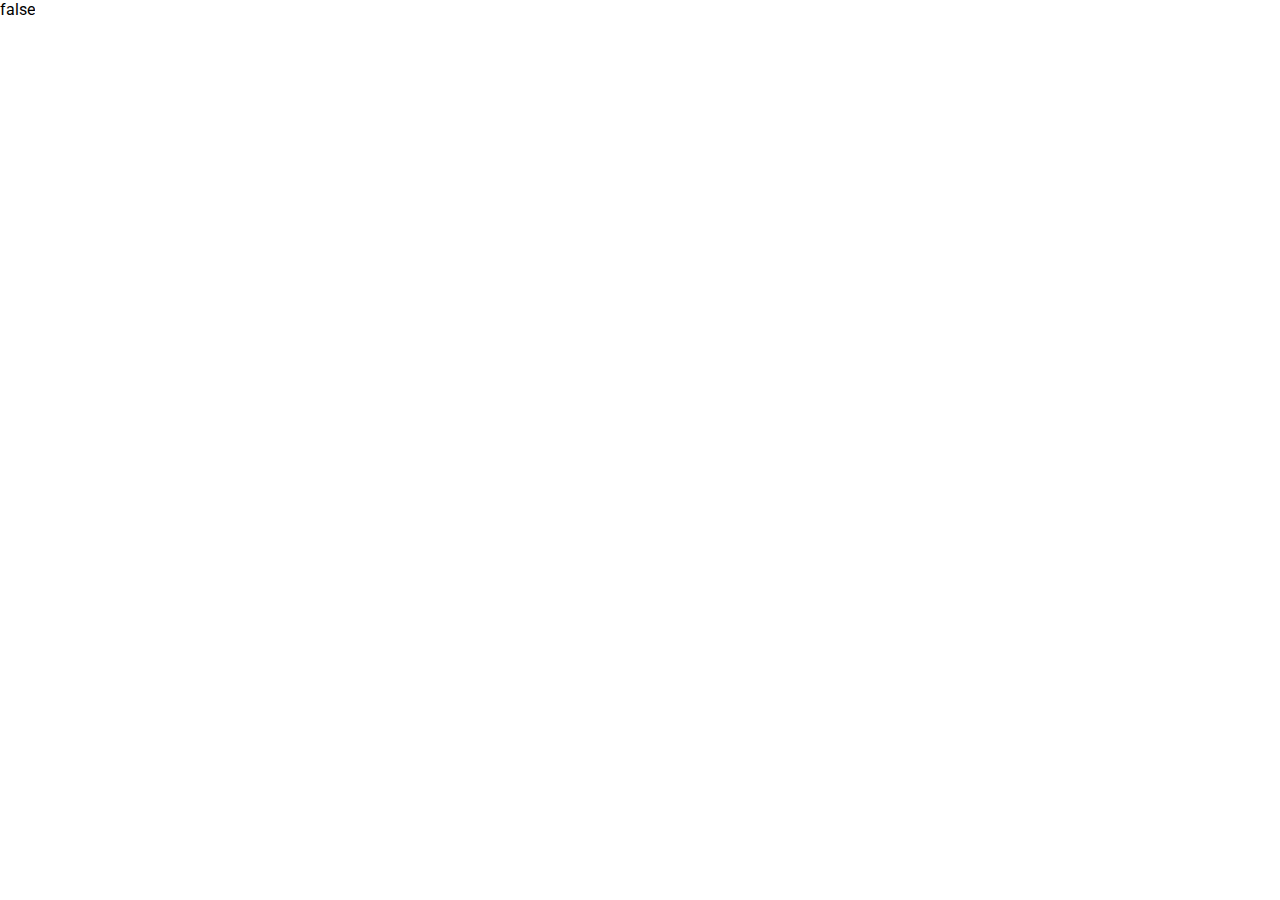
==== index.html @ 1f361b3d "practicing JS" ====
<!DOCTYPE html>
<!--[if lt IE 7]>      <html class="no-js lt-ie9 lt-ie8 lt-ie7"> <![endif]-->
<!--[if IE 7]>         <html class="no-js lt-ie9 lt-ie8"> <![endif]-->
<!--[if IE 8]>         <html class="no-js lt-ie9"> <![endif]-->
<!--[if gt IE 8]>      <html class="no-js"> <!--<![endif]-->
<html lang="en">
    <head>
        <meta charset="utf-8">
        <meta http-equiv="X-UA-Compatible" content="IE=edge">
        <title>Mountain Greens Eatery</title>
        <meta name="description" content="">
        <meta name="viewport" content="width=device-width, initial-scale=1">
        <link rel="stylesheet" href="style.css">
    </head>
    <body>
        <!--[if lt IE 7]>
            <p class="browsehappy">You are using an <strong>outdated</strong> browser. Please <a href="#">upgrade your browser</a> to improve your experience.</p>
        <![endif]-->

        <script src="newjavascript.js" style="z-index: -1;">
            
        </script>

        <!-- <section class="hero-img">
            <div class="hero-wrapper">
                <h1>Everyone loves food</h1>
                <p>Welcome to Mountain Greens Eatery, where culinary creativity meets the natural wonders of Lebanon's mountains. Discover a menu crafted with local flavors and global inspiration. Join us in savoring excellence amid breathtaking landscapes.</p>
                <form action="" class="form-code">
                    <label for="">Get our daily menu on your whatsapp status.</label>
                    <input type="text" placeholder="Enter your mobile number">
                    <button type="submit">Submit</button>
                </form>
            </div>
        </section>
        
        <section class="product">
            <h1 class="product-list-top">Get acquainted with our food.</h1>
            <div class="product-container">
                <div class="product-list">
                    <img src="images/food2.webp" alt="" height="200px" width="auto">
                    <h2 class="product-heading">
                        Sunrise Summit Wellness Bowl
                    </h2>
                    <p>Introducing our "Sunrise Summit Wellness Bowl" – a tantalizing blend of ripe mangoes, creamy avocadoes, and crisp romaine and purple lettuce. Delight in the harmony of flavors, enriched with protein-packed chickpeas, zesty passionfruit, plump cherry tomatoes, and roasted pumpkin. A truly varied and nutritious masterpiece.</p>
                </div>
                <div class="product-list">
                    <img src="images/food3.webp" alt="" height="200px" width="auto">
                    <h2 class="product-heading">
                        Just Assorted Fruits
                    </h2>
                    <p>Presenting our "Just assorted Fruits" – a delightful fusion of fresh fruits. Savor the perfect balance of flavors, showcasing the natural sweetness of each fruit variety. It's a simple yet exquisite medley of nature's goodness, and the best part is it doesn't even come tray!</p>
                </div>
                <div class="product-list">
                    <img src="images/food4.webp" alt="" height="200px" width="auto">
                    <h2 class="product-heading">
                        Two Cherries
                    </h2>
                    <p>Step into the extraordinary realm of "Two Cherries: A Flavor Odyssey for the Bold!" Behold, not one, but two cherries, each a portal to a new gastronomic dimension. These cherries, plucked from the fabric of time and space, defy all norms with their transcendent sweetness. Experience a symphony of taste as their flavors intertwine and collide in a dance of cosmic proportions. Marvel at the juiciness that defies gravity and logic, a taste sensation that transcends the limits of our known universe. It's not just fruit; it's a flavor adventure of interdimensional proportions that will leave your taste buds in a state of delicious disbelief!</p>
                </div>
            </div>
            
        </section> -->
        
    </body>
</html>
---- style.css ----
@import url('https://fonts.googleapis.com/css2?family=Comic+Neue&family=Roboto:wght@100;300;400;700&display=swap');
*{
    margin: 0;
    padding: 0;
    box-sizing: border-box;
    font-family: 'Roboto', sans-serif;
}
h1{
    
    /* color: rebeccapurple; */
    color: azure;
}
.hero-img{
    background-image: url(images/food1.webp);
    width: 100%;
    height: 100vh;
    background-position: center center;
    background-size: cover;
    background-repeat: no-repeat;
    position: relative; /*.hero-wrapper will not work if hero-img position isn't relative*/
}
.hero-wrapper{
    color: #fff;
    position: absolute;
    top: 50%;
    left: 50%;
    transform: translate(-50%,-50%);
    display: flex;
    flex-direction: column;
    justify-content: center; /* Center horizontally */
    align-items: center;
    
}
.hero-wrapper h1{
    font-size: 50px;
    font-weight: bold;
    text-align: center;
}
.hero-wrapper p{
    text-align: center;
    font-size: 20px;
    font-weight: bold;
}
.hero-wrapper .form-code{
    display: block;
    width: 100%;
    max-width: 400px;
    
}
.hero-wrapper .form-code *{
    display: block; /* Make the button a block-level element */
    margin: 0 auto; /* Center horizontally */
}
.hero-wrapper .form-code label{
    margin-top: 20px;
    text-align: center;
}
.hero-wrapper .form-code input{
    height: 50px;
    width: 100%; /* Use 100% width to fill the container */
    max-width: 300px; /* Adjust as needed */
    border-radius: 30px;
}
.hero-wrapper .form-code input::placeholder{
    padding-left: 25%;
}
.hero-wrapper .form-code button{
    width: 80px;
    height: 40px;
    margin-top: 10px;
    background-color: rgb(48,132,132);
    color: azure;
    font-weight: bold;
    font-size: 18px;
    letter-spacing: 1.5px;
    outline: solid rgb(48,132,132) 2px;
    border: none;
    border-radius: 30px;
    transition: 0.7s;
}
.hero-wrapper .form-code button:hover{
    width: 90px;
    background-color: transparent;
    color: rgb(253, 253, 253);
    font-size: 22px;
    letter-spacing: 1.7px;
    outline: dashed rgb(48,132,132) 2px;
    border-radius: 5px;
    transition: 0.5s;
}
/* Product List */
.product {
    padding-top: 50px;
    background-image: url(images/istockphoto-1125769178-612x612.jpg);
    background-size: initial;
    background-repeat: repeat;
    background-position: center center;
}

.product-container {
    display: flex;
    justify-content: space-between;
    width: 100%;
    max-width: 1200px; /* Set a maximum width for the flex container */
    margin: 0 auto; /* Center the flex container horizontally */
}

.product-list {
    width: 30%;
    background-color: rgba(255, 255, 255, 0.7);
    padding: 20px;
    box-sizing: border-box;
    text-align: center;
}

.product-list-top {
    text-align: center;
    margin-top: 20px;
    font-size: 60px;
    color: rgb(219, 147, 95);
}
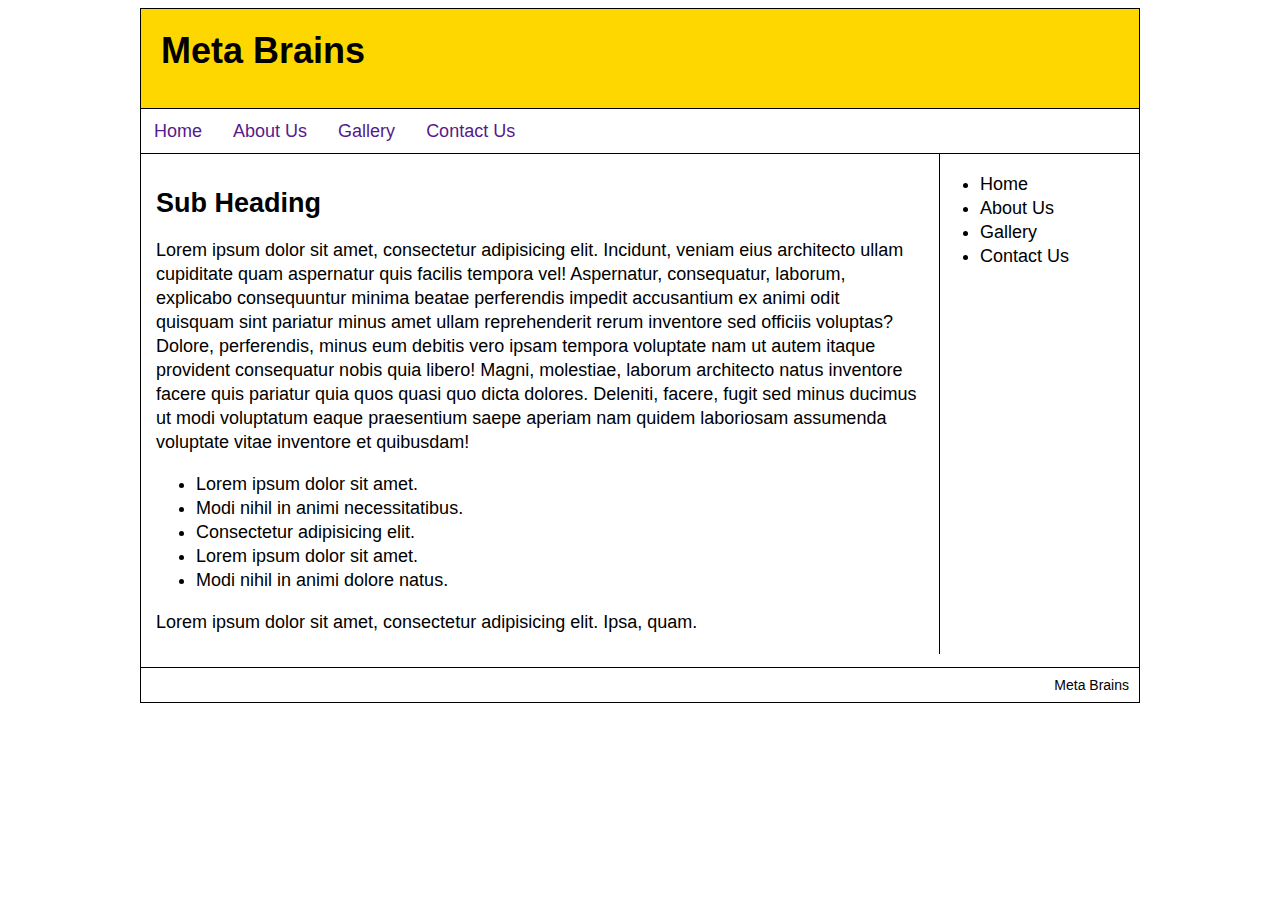
==== commit 9bd72275: "Merge branch 'JS-React-Tangent-Branch' of https://github.com/Shadid516/1stproject into JS-React-Tang" ====
--- a/index.html
+++ b/index.html
@@ -1,65 +1,199 @@
 <!DOCTYPE html>
-<!--[if lt IE 7]>      <html class="no-js lt-ie9 lt-ie8 lt-ie7"> <![endif]-->
-<!--[if IE 7]>         <html class="no-js lt-ie9 lt-ie8"> <![endif]-->
-<!--[if IE 8]>         <html class="no-js lt-ie9"> <![endif]-->
-<!--[if gt IE 8]>      <html class="no-js"> <!--<![endif]-->
 <html lang="en">
-    <head>
-        <meta charset="utf-8">
-        <meta http-equiv="X-UA-Compatible" content="IE=edge">
-        <title>Mountain Greens Eatery</title>
-        <meta name="description" content="">
-        <meta name="viewport" content="width=device-width, initial-scale=1">
-        <link rel="stylesheet" href="style.css">
-    </head>
-    <body>
-        <!--[if lt IE 7]>
-            <p class="browsehappy">You are using an <strong>outdated</strong> browser. Please <a href="#">upgrade your browser</a> to improve your experience.</p>
-        <![endif]-->
+  <head>
+    <title>Basic Layout</title>
 
-        <script src="newjavascript.js" style="z-index: -1;">
-            
-        </script>
+    <style>
+      @import "color.css";
 
-        <!-- <section class="hero-img">
-            <div class="hero-wrapper">
-                <h1>Everyone loves food</h1>
-                <p>Welcome to Mountain Greens Eatery, where culinary creativity meets the natural wonders of Lebanon's mountains. Discover a menu crafted with local flavors and global inspiration. Join us in savoring excellence amid breathtaking landscapes.</p>
-                <form action="" class="form-code">
-                    <label for="">Get our daily menu on your whatsapp status.</label>
-                    <input type="text" placeholder="Enter your mobile number">
-                    <button type="submit">Submit</button>
-                </form>
-            </div>
-        </section>
-        
-        <section class="product">
-            <h1 class="product-list-top">Get acquainted with our food.</h1>
-            <div class="product-container">
-                <div class="product-list">
-                    <img src="images/food2.webp" alt="" height="200px" width="auto">
-                    <h2 class="product-heading">
-                        Sunrise Summit Wellness Bowl
-                    </h2>
-                    <p>Introducing our "Sunrise Summit Wellness Bowl" – a tantalizing blend of ripe mangoes, creamy avocadoes, and crisp romaine and purple lettuce. Delight in the harmony of flavors, enriched with protein-packed chickpeas, zesty passionfruit, plump cherry tomatoes, and roasted pumpkin. A truly varied and nutritious masterpiece.</p>
-                </div>
-                <div class="product-list">
-                    <img src="images/food3.webp" alt="" height="200px" width="auto">
-                    <h2 class="product-heading">
-                        Just Assorted Fruits
-                    </h2>
-                    <p>Presenting our "Just assorted Fruits" – a delightful fusion of fresh fruits. Savor the perfect balance of flavors, showcasing the natural sweetness of each fruit variety. It's a simple yet exquisite medley of nature's goodness, and the best part is it doesn't even come tray!</p>
-                </div>
-                <div class="product-list">
-                    <img src="images/food4.webp" alt="" height="200px" width="auto">
-                    <h2 class="product-heading">
-                        Two Cherries
-                    </h2>
-                    <p>Step into the extraordinary realm of "Two Cherries: A Flavor Odyssey for the Bold!" Behold, not one, but two cherries, each a portal to a new gastronomic dimension. These cherries, plucked from the fabric of time and space, defy all norms with their transcendent sweetness. Experience a symphony of taste as their flavors intertwine and collide in a dance of cosmic proportions. Marvel at the juiciness that defies gravity and logic, a taste sensation that transcends the limits of our known universe. It's not just fruit; it's a flavor adventure of interdimensional proportions that will leave your taste buds in a state of delicious disbelief!</p>
-                </div>
-            </div>
-            
-        </section> -->
-        
-    </body>
-</html>+      * {
+        box-sizing: border-box;
+      }
+      body {
+        font: 18px/24px arial;
+      }
+      #wrapper {
+        border: 1px solid black;
+        width: 1000px;
+        background: white;
+        margin: 0 auto;
+      }
+
+      #top-bar {
+        background: MEDIUMPURPLE;
+      }
+      #top-bar ul {
+        margin: 0;
+        padding: 0;
+        list-style: none;
+      }
+      #top-bar ul li {
+        display: inline-block;
+        margin: 5px;
+      }
+      #top-bar a {
+        color: #fff;
+        font-size: 20px;
+      }
+      #top-bar a:hover {
+        color: crimson;
+      }
+      #header {
+        min-height: 100px;
+        font-family: arial;
+        border-bottom: 1px solid black;
+      }
+
+      #header h1 {
+        padding: 30px 0 0 20px;
+        margin: 0;
+      }
+      #menu {
+        border-bottom: 1px solid black;
+      }
+      #menu ul {
+        margin: 0;
+        padding: 0;
+      }
+      #menu li {
+        display: inline-block;
+      }
+      #menu li a {
+        display: block;
+        padding: 10px 13px;
+        text-decoration: none;
+      }
+      
+      #content {
+        width: 795px;
+        min-height: 500px;
+        padding: 15px;
+        float: left;
+        box-sizing: border-box;
+        position: relative;
+      }
+      #content h2 {
+        font-family: arial;
+      }
+      .content-image {
+        float: left;
+        margin: 0 15px 10px 0;
+      }
+      #sidebar {
+        width: 200px;
+        min-height: 500px;
+        float: right;
+        border-left: 1px solid black;
+      }
+      #sidebar a {
+        text-decoration: none;
+        color: black;
+      }
+      #footer {
+        padding: 5px 10px;
+        text-align: right;
+        font-size: 14px;
+        clear: both;
+        border-top: 1px solid black;
+      }
+      @import "mediatest.css" screen and (max-width: 1020px);
+
+      @media screen and (max-width: 810px) {
+        #wrapper {
+          width: 500px;
+        }
+        #content {
+          width: 65%;
+        }
+        #sidebar {
+          width: 34%;
+        }
+      }
+      @media screen and (max-width: 510px) {
+        #wrapper {
+          width: auto;
+        }
+
+        #content {
+          width: 100%;
+          float: none;
+        }
+        #sidebar {
+          width: 100%;
+          float: none;
+        }
+        #header h1 {
+          padding: 30px 0 0 0;
+          text-align: center;
+        }
+      }
+    </style>
+  </head>
+  <body>
+    <div id="wrapper">
+      <div id="header" class="noclass" style="background-color: gold">
+        <h1>Meta Brains</h1>
+      </div>
+      <div id="menu">
+        <ul>
+          <li><a href>Home</a></li>
+          <li><a href>About Us</a></li>
+          <li><a href>Gallery</a></li>
+          <li><a href>Contact Us</a></li>
+        </ul>
+      </div>
+      <div id="content">
+        <h2>Sub Heading</h2>
+
+        <p>
+          Lorem ipsum dolor sit amet, consectetur adipisicing elit. Incidunt,
+          veniam eius architecto ullam cupiditate quam aspernatur quis facilis
+          tempora vel! Aspernatur, consequatur, laborum, explicabo consequuntur
+          minima beatae perferendis impedit accusantium ex animi odit quisquam
+          sint pariatur minus amet ullam reprehenderit rerum inventore sed
+          officiis voluptas? Dolore, perferendis, minus eum debitis vero ipsam
+          tempora voluptate nam ut autem itaque provident consequatur nobis quia
+          libero! Magni, molestiae, laborum architecto natus inventore facere
+          quis pariatur quia quos quasi quo dicta dolores. Deleniti, facere,
+          fugit sed minus ducimus ut modi voluptatum eaque praesentium saepe
+          aperiam nam quidem laboriosam assumenda voluptate vitae inventore et
+          quibusdam!
+        </p>
+        <ul class="list">
+          <li>Lorem ipsum dolor sit amet.</li>
+          <li>Modi nihil in animi necessitatibus.</li>
+          <li>Consectetur adipisicing elit.</li>
+          <li>Lorem ipsum dolor sit amet.</li>
+          <li>Modi nihil in animi dolore natus.</li>
+        </ul>
+        <p class="list">
+          Lorem ipsum dolor sit amet, consectetur adipisicing elit. Ipsa, quam.
+        </p>
+      </div>
+      <div id="sidebar">
+        <ul>
+          <li><a href>Home</a></li>
+          <li><a href>About Us</a></li>
+          <li><a href>Gallery</a></li>
+          <li><a href>Contact Us</a></li>
+        </ul>
+      </div>
+      <div id="footer">Meta Brains</div>
+    </div>
+    <script>
+      var name;
+      //   name = document.getElementById("header").innerText;
+      //   name = document.getElementById("header").innerHTML;
+      //   name = document.getElementById("footer").innerText;
+      //   name = document.getElementById("sidebar").innerText;
+      //   name = document.getElementById("sidebar").innerHTML;
+      //   name = document.getElementById("header").getAttribute("class");
+      //   name = document.getElementById("header").getAttribute("class");
+      //   name = document.getElementById("header").getAttribute("style");
+      //   name = document.getElementById("header").getAttributeNode("style");
+      //   name = document.getElementById("header").attributes;
+
+      console.log(name);
+    </script>
+  </body>
+</html>
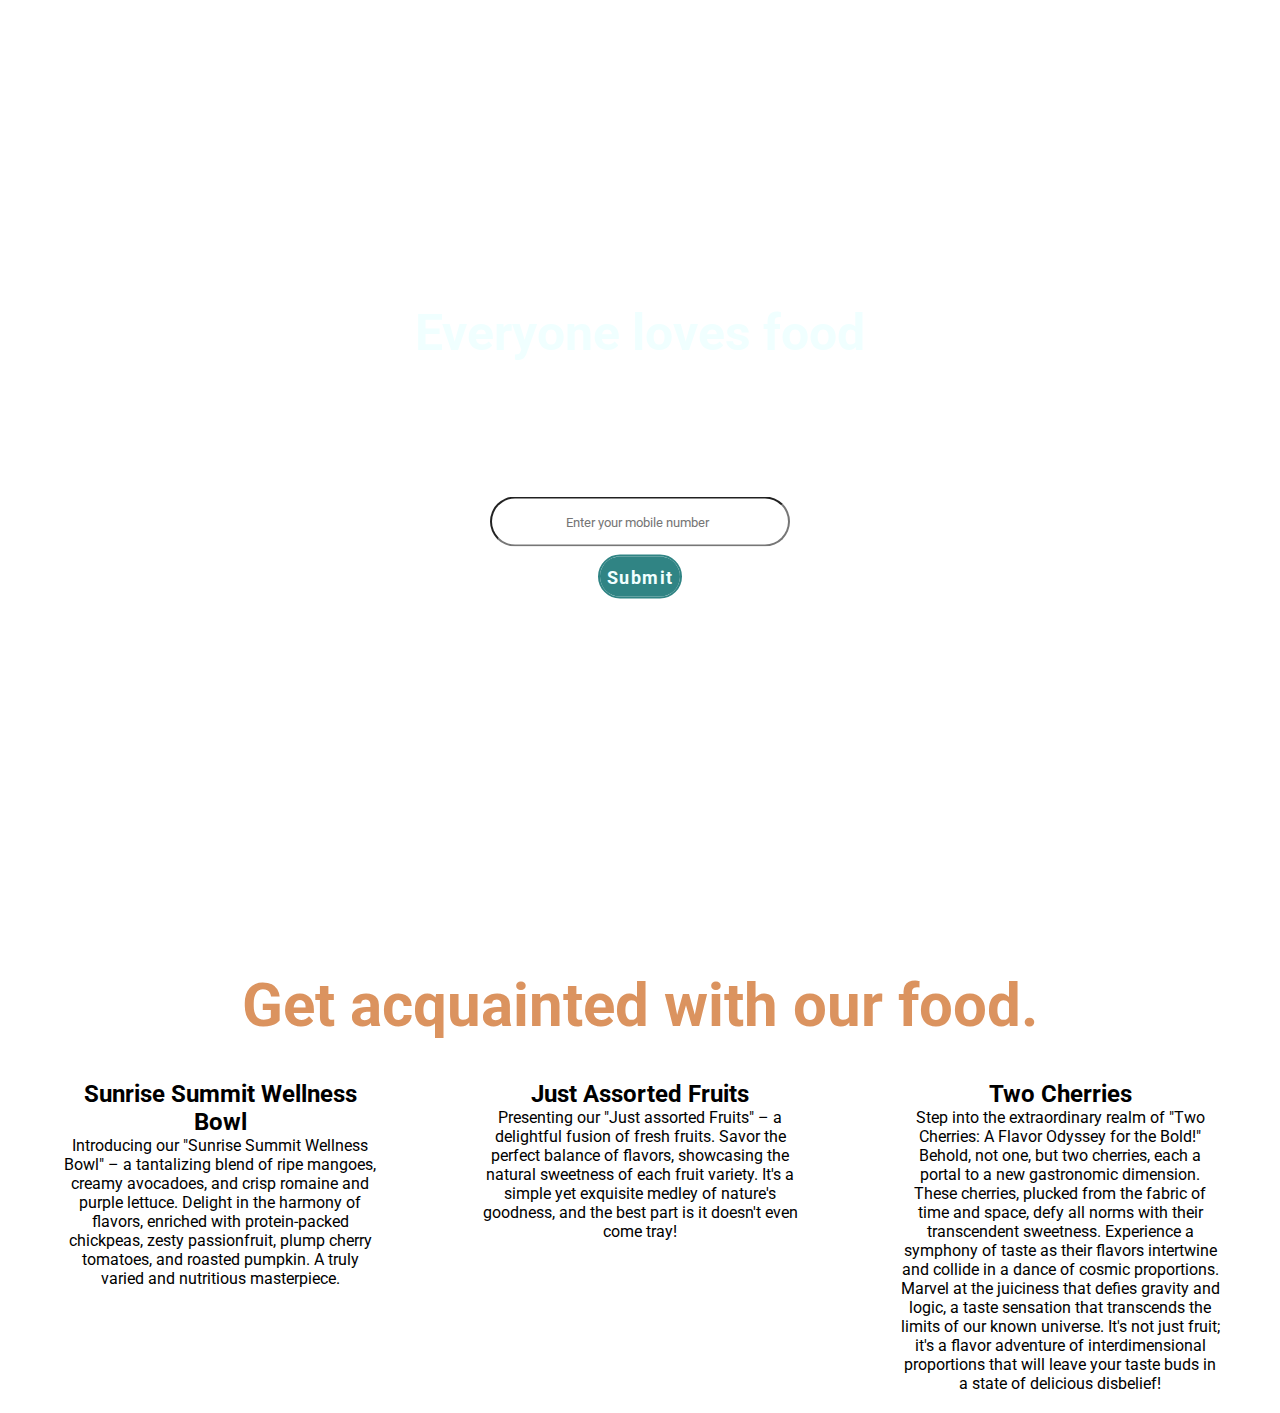
==== commit 4be373e0: "feat some JS trickery" ====
--- a/index.html
+++ b/index.html
@@ -1,199 +1,83 @@
 <!DOCTYPE html>
+
 <html lang="en">
-  <head>
-    <title>Basic Layout</title>
+    <head>
+        <meta charset="utf-8">
+        <meta http-equiv="X-UA-Compatible" content="IE=edge">
+        <title>Mountain Greens Eatery</title>
+        <meta name="description" content>
+        <meta name="viewport" content="width=device-width, initial-scale=1">
+        <link rel="stylesheet" href="style.css">
+    </head>
+    <body>
+        <!--[if lt IE 7]>
+            <p class="browsehappy">You are using an <strong>outdated</strong> browser. Please <a href="#">upgrade your browser</a> to improve your experience.</p>
+        <![endif]-->
 
-    <style>
-      @import "color.css";
+        <section class="hero-img">
+            <div id="jsbackground1" class="hero-wrapper">
+                <h1>Everyone loves food</h1>
+                <p>Welcome to Mountain Greens Eatery, where culinary creativity
+                    meets the natural wonders of Lebanon's mountains. Discover a
+                    menu crafted with local flavors and global inspiration. Join
+                    us in savoring excellence amid breathtaking landscapes.</p>
+                <form action class="form-code">
+                    <label for>Get our daily menu on your whatsapp status.</label>
+                    <input type="text" placeholder="Enter your mobile number">
+                    <button type="submit">Submit</button>
+                </form>
+            </div>
+        </section>
 
-      * {
-        box-sizing: border-box;
-      }
-      body {
-        font: 18px/24px arial;
-      }
-      #wrapper {
-        border: 1px solid black;
-        width: 1000px;
-        background: white;
-        margin: 0 auto;
-      }
+        <section class="product">
+            <h1 class="product-list-top">Get acquainted with our food.</h1>
+            <div class="product-container">
+                <div class="product-list">
+                    <img src="images/food2.webp" alt height="200px" width="auto">
+                    <h2 class="product-heading">
+                        Sunrise Summit Wellness Bowl
+                    </h2>
+                    <p>Introducing our "Sunrise Summit Wellness Bowl" – a
+                        tantalizing blend of ripe mangoes, creamy avocadoes, and
+                        crisp romaine and purple lettuce. Delight in the harmony
+                        of flavors, enriched with protein-packed chickpeas,
+                        zesty passionfruit, plump cherry tomatoes, and roasted
+                        pumpkin. A truly varied and nutritious masterpiece.</p>
+                </div>
+                <div class="product-list">
+                    <img src="images/food3.webp" alt height="200px" width="auto">
+                    <h2 class="product-heading">
+                        Just Assorted Fruits
+                    </h2>
+                    <p>Presenting our "Just assorted Fruits" – a delightful
+                        fusion of fresh fruits. Savor the perfect balance of
+                        flavors, showcasing the natural sweetness of each fruit
+                        variety. It's a simple yet exquisite medley of nature's
+                        goodness, and the best part is it doesn't even come
+                        tray!</p>
+                </div>
+                <div class="product-list" onload="fun">
+                    <img src="images/food4.webp" alt height="200px" width="auto">
+                    <h2 class="product-heading">
+                        Two Cherries
+                    </h2>
+                    <p>Step into the extraordinary realm of
+                        "Two Cherries: A Flavor Odyssey for the Bold!" Behold,
+                        not one, but two cherries, each a portal to a new
+                        gastronomic dimension. These cherries, plucked from the
+                        fabric of time and space, defy all norms with their
+                        transcendent sweetness. Experience a symphony of taste
+                        as their flavors intertwine and collide in a dance of
+                        cosmic proportions. Marvel at the juiciness that defies
+                        gravity and logic, a taste sensation that transcends the
+                        limits of our known universe. It's not just fruit; it's
+                        a flavor adventure of interdimensional proportions that
+                        will leave your taste buds in a state of delicious
+                        disbelief!</p>
+                </div>
+            </div>
 
-      #top-bar {
-        background: MEDIUMPURPLE;
-      }
-      #top-bar ul {
-        margin: 0;
-        padding: 0;
-        list-style: none;
-      }
-      #top-bar ul li {
-        display: inline-block;
-        margin: 5px;
-      }
-      #top-bar a {
-        color: #fff;
-        font-size: 20px;
-      }
-      #top-bar a:hover {
-        color: crimson;
-      }
-      #header {
-        min-height: 100px;
-        font-family: arial;
-        border-bottom: 1px solid black;
-      }
-
-      #header h1 {
-        padding: 30px 0 0 20px;
-        margin: 0;
-      }
-      #menu {
-        border-bottom: 1px solid black;
-      }
-      #menu ul {
-        margin: 0;
-        padding: 0;
-      }
-      #menu li {
-        display: inline-block;
-      }
-      #menu li a {
-        display: block;
-        padding: 10px 13px;
-        text-decoration: none;
-      }
-      
-      #content {
-        width: 795px;
-        min-height: 500px;
-        padding: 15px;
-        float: left;
-        box-sizing: border-box;
-        position: relative;
-      }
-      #content h2 {
-        font-family: arial;
-      }
-      .content-image {
-        float: left;
-        margin: 0 15px 10px 0;
-      }
-      #sidebar {
-        width: 200px;
-        min-height: 500px;
-        float: right;
-        border-left: 1px solid black;
-      }
-      #sidebar a {
-        text-decoration: none;
-        color: black;
-      }
-      #footer {
-        padding: 5px 10px;
-        text-align: right;
-        font-size: 14px;
-        clear: both;
-        border-top: 1px solid black;
-      }
-      @import "mediatest.css" screen and (max-width: 1020px);
-
-      @media screen and (max-width: 810px) {
-        #wrapper {
-          width: 500px;
-        }
-        #content {
-          width: 65%;
-        }
-        #sidebar {
-          width: 34%;
-        }
-      }
-      @media screen and (max-width: 510px) {
-        #wrapper {
-          width: auto;
-        }
-
-        #content {
-          width: 100%;
-          float: none;
-        }
-        #sidebar {
-          width: 100%;
-          float: none;
-        }
-        #header h1 {
-          padding: 30px 0 0 0;
-          text-align: center;
-        }
-      }
-    </style>
-  </head>
-  <body>
-    <div id="wrapper">
-      <div id="header" class="noclass" style="background-color: gold">
-        <h1>Meta Brains</h1>
-      </div>
-      <div id="menu">
-        <ul>
-          <li><a href>Home</a></li>
-          <li><a href>About Us</a></li>
-          <li><a href>Gallery</a></li>
-          <li><a href>Contact Us</a></li>
-        </ul>
-      </div>
-      <div id="content">
-        <h2>Sub Heading</h2>
-
-        <p>
-          Lorem ipsum dolor sit amet, consectetur adipisicing elit. Incidunt,
-          veniam eius architecto ullam cupiditate quam aspernatur quis facilis
-          tempora vel! Aspernatur, consequatur, laborum, explicabo consequuntur
-          minima beatae perferendis impedit accusantium ex animi odit quisquam
-          sint pariatur minus amet ullam reprehenderit rerum inventore sed
-          officiis voluptas? Dolore, perferendis, minus eum debitis vero ipsam
-          tempora voluptate nam ut autem itaque provident consequatur nobis quia
-          libero! Magni, molestiae, laborum architecto natus inventore facere
-          quis pariatur quia quos quasi quo dicta dolores. Deleniti, facere,
-          fugit sed minus ducimus ut modi voluptatum eaque praesentium saepe
-          aperiam nam quidem laboriosam assumenda voluptate vitae inventore et
-          quibusdam!
-        </p>
-        <ul class="list">
-          <li>Lorem ipsum dolor sit amet.</li>
-          <li>Modi nihil in animi necessitatibus.</li>
-          <li>Consectetur adipisicing elit.</li>
-          <li>Lorem ipsum dolor sit amet.</li>
-          <li>Modi nihil in animi dolore natus.</li>
-        </ul>
-        <p class="list">
-          Lorem ipsum dolor sit amet, consectetur adipisicing elit. Ipsa, quam.
-        </p>
-      </div>
-      <div id="sidebar">
-        <ul>
-          <li><a href>Home</a></li>
-          <li><a href>About Us</a></li>
-          <li><a href>Gallery</a></li>
-          <li><a href>Contact Us</a></li>
-        </ul>
-      </div>
-      <div id="footer">Meta Brains</div>
-    </div>
-    <script>
-      var name;
-      //   name = document.getElementById("header").innerText;
-      //   name = document.getElementById("header").innerHTML;
-      //   name = document.getElementById("footer").innerText;
-      //   name = document.getElementById("sidebar").innerText;
-      //   name = document.getElementById("sidebar").innerHTML;
-      //   name = document.getElementById("header").getAttribute("class");
-      //   name = document.getElementById("header").getAttribute("class");
-      //   name = document.getElementById("header").getAttribute("style");
-      //   name = document.getElementById("header").getAttributeNode("style");
-      //   name = document.getElementById("header").attributes;
-
-      console.log(name);
-    </script>
-  </body>
-</html>
+        </section>
+        <script src="newjavascript.js" style="z-index: -1;"></script>
+    </body>
+</html>--- a/style.css
+++ b/style.css
@@ -0,0 +1,143 @@
+@import url('https://fonts.googleapis.com/css2?family=Comic+Neue&family=Roboto:wght@100;300;400;700&display=swap');
+
+* {
+    margin: 0;
+    padding: 0;
+    box-sizing: border-box;
+    font-family: 'Roboto', sans-serif;
+}
+
+h1 {
+
+    /* color: rebeccapurple; */
+    color: azure;
+}
+
+.hero-img {
+    background-image: url(images/food1.webp);
+    width: 100%;
+    height: 100vh;
+    background-position: center center;
+    background-size: cover;
+    background-repeat: no-repeat;
+    position: relative;
+    /*.hero-wrapper will not work if hero-img position isn't relative*/
+}
+
+.hero-wrapper {
+    color: #fff;
+    position: absolute;
+    top: 50%;
+    left: 50%;
+    transform: translate(-50%, -50%);
+    display: flex;
+    flex-direction: column;
+    justify-content: center;
+    /* Center horizontally */
+    align-items: center;
+
+}
+
+.hero-wrapper h1 {
+    font-size: 50px;
+    font-weight: bold;
+    text-align: center;
+}
+
+.hero-wrapper p {
+    text-align: center;
+    font-size: 20px;
+    font-weight: bold;
+}
+
+.hero-wrapper .form-code {
+    display: block;
+    width: 100%;
+    max-width: 400px;
+
+}
+
+.hero-wrapper .form-code * {
+    display: block;
+    /* Make the button a block-level element */
+    margin: 0 auto;
+    /* Center horizontally */
+}
+
+.hero-wrapper .form-code label {
+    margin-top: 20px;
+    text-align: center;
+}
+
+.hero-wrapper .form-code input {
+    height: 50px;
+    width: 100%;
+    /* Use 100% width to fill the container */
+    max-width: 300px;
+    /* Adjust as needed */
+    border-radius: 30px;
+}
+
+.hero-wrapper .form-code input::placeholder {
+    padding-left: 25%;
+}
+
+.hero-wrapper .form-code button {
+    width: 80px;
+    height: 40px;
+    margin-top: 10px;
+    background-color: rgb(48, 132, 132);
+    color: azure;
+    font-weight: bold;
+    font-size: 18px;
+    letter-spacing: 1.5px;
+    outline: solid rgb(48, 132, 132) 2px;
+    border: none;
+    border-radius: 30px;
+    transition: 0.7s;
+}
+
+.hero-wrapper .form-code button:hover {
+    width: 90px;
+    background-color: transparent;
+    color: rgb(253, 253, 253);
+    font-size: 22px;
+    letter-spacing: 1.7px;
+    outline: dashed rgb(48, 132, 132) 2px;
+    border-radius: 5px;
+    transition: 0.5s;
+}
+
+/* Product List */
+.product {
+    padding-top: 50px;
+    background-image: url(images/istockphoto-1125769178-612x612.jpg);
+    background-size: initial;
+    background-repeat: repeat;
+    background-position: center center;
+}
+
+.product-container {
+    display: flex;
+    justify-content: space-between;
+    width: 100%;
+    max-width: 1200px;
+    /* Set a maximum width for the flex container */
+    margin: 0 auto;
+    /* Center the flex container horizontally */
+}
+
+.product-list {
+    width: 30%;
+    background-color: rgba(255, 255, 255, 0.7);
+    padding: 20px;
+    box-sizing: border-box;
+    text-align: center;
+}
+
+.product-list-top {
+    text-align: center;
+    margin-top: 20px;
+    font-size: 60px;
+    color: rgb(219, 147, 95);
+}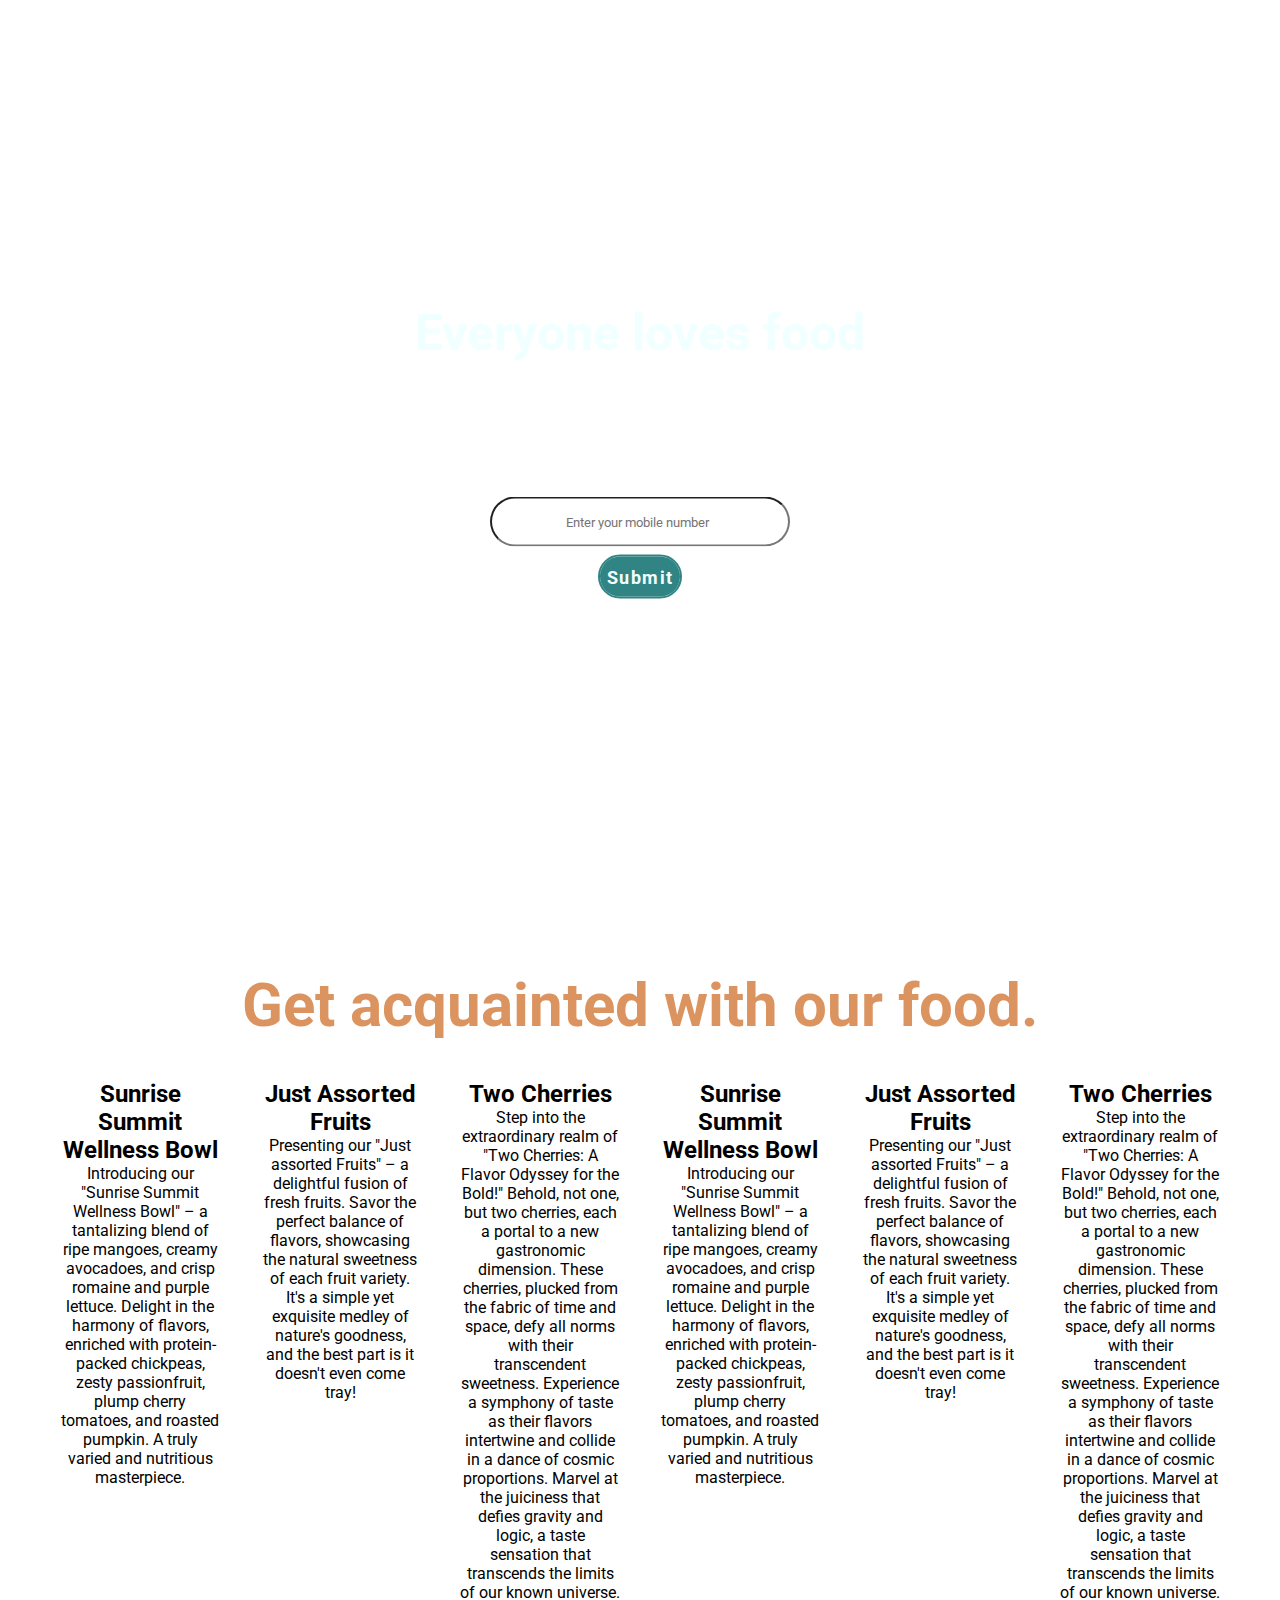
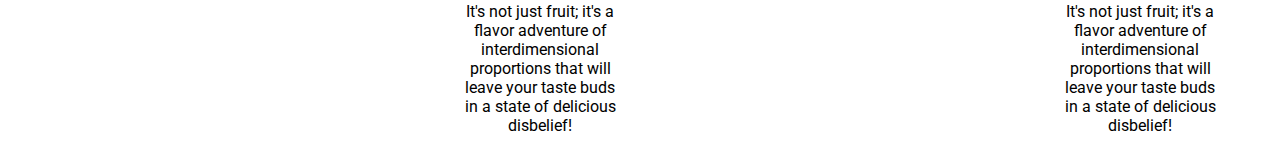
==== commit cd9103cb: "feat new items" ====
--- a/index.html
+++ b/index.html
@@ -1,5 +1,8 @@
 <!DOCTYPE html>
-
+<!--[if lt IE 7]>      <html class="no-js lt-ie9 lt-ie8 lt-ie7"> <![endif]-->
+<!--[if IE 7]>         <html class="no-js lt-ie9 lt-ie8"> <![endif]-->
+<!--[if IE 8]>         <html class="no-js lt-ie9"> <![endif]-->
+<!--[if gt IE 8]>      <html class="no-js"> <!--<![endif]-->
 <html lang="en">
     <head>
         <meta charset="utf-8">
@@ -75,9 +78,51 @@
                         will leave your taste buds in a state of delicious
                         disbelief!</p>
                 </div>
-            </div>
-
-        </section>
-        <script src="newjavascript.js" style="z-index: -1;"></script>
-    </body>
-</html>+                <br>
+                <div class="product-list">
+                    <img src="images/food2.webp" alt height="200px" width="auto">
+                    <h2 class="product-heading">
+                        Sunrise Summit Wellness Bowl
+                    </h2>
+                    <p>Introducing our "Sunrise Summit Wellness Bowl" – a
+                        tantalizing blend of ripe mangoes, creamy avocadoes, and
+                        crisp romaine and purple lettuce. Delight in the harmony
+                        of flavors, enriched with protein-packed chickpeas,
+                        zesty passionfruit, plump cherry tomatoes, and roasted
+                        pumpkin. A truly varied and nutritious masterpiece.</p>
+                </div>
+                <div class="product-list">
+                    <img src="images/food3.webp" alt height="200px" width="auto">
+                    <h2 class="product-heading">
+                        Just Assorted Fruits
+                    </h2>
+                    <p>Presenting our "Just assorted Fruits" – a delightful
+                        fusion of fresh fruits. Savor the perfect balance of
+                        flavors, showcasing the natural sweetness of each fruit
+                        variety. It's a simple yet exquisite medley of nature's
+                        goodness, and the best part is it doesn't even come
+                        tray!</p>
+                </div>
+                <div class="product-list" onload="fun">
+                    <img src="images/food4.webp" alt height="200px" width="auto">
+                    <h2 class="product-heading">
+                        Two Cherries
+                    </h2>
+                    <p>Step into the extraordinary realm of
+                        "Two Cherries: A Flavor Odyssey for the Bold!" Behold,
+                        not one, but two cherries, each a portal to a new
+                        gastronomic dimension. These cherries, plucked from the
+                        fabric of time and space, defy all norms with their
+                        transcendent sweetness. Experience a symphony of taste
+                        as their flavors intertwine and collide in a dance of
+                        cosmic proportions. Marvel at the juiciness that defies
+                        gravity and logic, a taste sensation that transcends the
+                        limits of our known universe. It's not just fruit; it's
+                        a flavor adventure of interdimensional proportions that
+                        will leave your taste buds in a state of delicious
+                        disbelief!</p>
+                </div>
+            </section>
+            <script src="newjavascript.js" style="z-index: -1;"></script>
+        </body>
+    </html>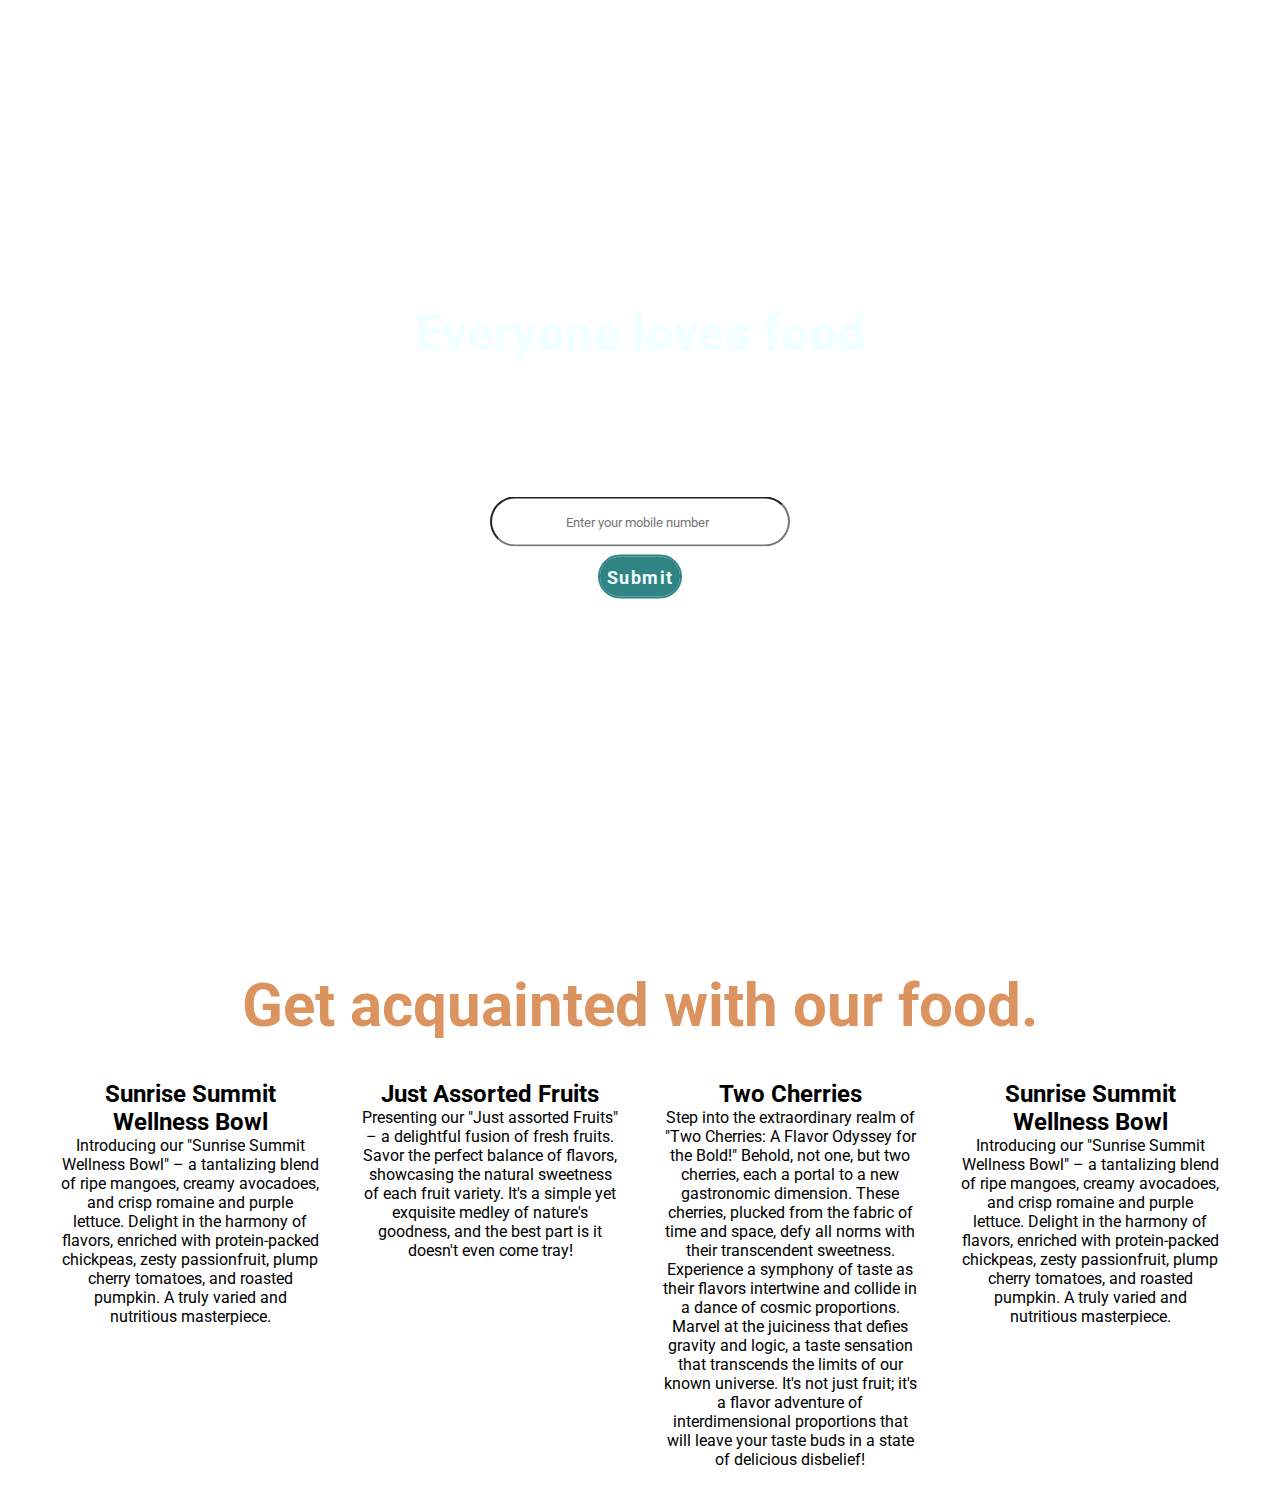
==== commit 825f82ae: "Quick Fix" ====
--- a/index.html
+++ b/index.html
@@ -25,7 +25,8 @@
                     menu crafted with local flavors and global inspiration. Join
                     us in savoring excellence amid breathtaking landscapes.</p>
                 <form action class="form-code">
-                    <label for>Get our daily menu on your whatsapp status.</label>
+                    <label for>Get our daily menu on your whatsapp
+                        status.</label>
                     <input type="text" placeholder="Enter your mobile number">
                     <button type="submit">Submit</button>
                 </form>
@@ -36,7 +37,8 @@
             <h1 class="product-list-top">Get acquainted with our food.</h1>
             <div class="product-container">
                 <div class="product-list">
-                    <img src="images/food2.webp" alt height="200px" width="auto">
+                    <img src="images/food2.webp" alt height="200px"
+                        width="auto">
                     <h2 class="product-heading">
                         Sunrise Summit Wellness Bowl
                     </h2>
@@ -48,7 +50,8 @@
                         pumpkin. A truly varied and nutritious masterpiece.</p>
                 </div>
                 <div class="product-list">
-                    <img src="images/food3.webp" alt height="200px" width="auto">
+                    <img src="images/food3.webp" alt height="200px"
+                        width="auto">
                     <h2 class="product-heading">
                         Just Assorted Fruits
                     </h2>
@@ -60,7 +63,8 @@
                         tray!</p>
                 </div>
                 <div class="product-list" onload="fun">
-                    <img src="images/food4.webp" alt height="200px" width="auto">
+                    <img src="images/food4.webp" alt height="200px"
+                        width="auto">
                     <h2 class="product-heading">
                         Two Cherries
                     </h2>
@@ -80,7 +84,8 @@
                 </div>
                 <br>
                 <div class="product-list">
-                    <img src="images/food2.webp" alt height="200px" width="auto">
+                    <img src="images/food2.webp" alt height="200px"
+                        width="auto">
                     <h2 class="product-heading">
                         Sunrise Summit Wellness Bowl
                     </h2>
@@ -90,39 +95,7 @@
                         of flavors, enriched with protein-packed chickpeas,
                         zesty passionfruit, plump cherry tomatoes, and roasted
                         pumpkin. A truly varied and nutritious masterpiece.</p>
-                </div>
-                <div class="product-list">
-                    <img src="images/food3.webp" alt height="200px" width="auto">
-                    <h2 class="product-heading">
-                        Just Assorted Fruits
-                    </h2>
-                    <p>Presenting our "Just assorted Fruits" – a delightful
-                        fusion of fresh fruits. Savor the perfect balance of
-                        flavors, showcasing the natural sweetness of each fruit
-                        variety. It's a simple yet exquisite medley of nature's
-                        goodness, and the best part is it doesn't even come
-                        tray!</p>
-                </div>
-                <div class="product-list" onload="fun">
-                    <img src="images/food4.webp" alt height="200px" width="auto">
-                    <h2 class="product-heading">
-                        Two Cherries
-                    </h2>
-                    <p>Step into the extraordinary realm of
-                        "Two Cherries: A Flavor Odyssey for the Bold!" Behold,
-                        not one, but two cherries, each a portal to a new
-                        gastronomic dimension. These cherries, plucked from the
-                        fabric of time and space, defy all norms with their
-                        transcendent sweetness. Experience a symphony of taste
-                        as their flavors intertwine and collide in a dance of
-                        cosmic proportions. Marvel at the juiciness that defies
-                        gravity and logic, a taste sensation that transcends the
-                        limits of our known universe. It's not just fruit; it's
-                        a flavor adventure of interdimensional proportions that
-                        will leave your taste buds in a state of delicious
-                        disbelief!</p>
-                </div>
-            </section>
-            <script src="newjavascript.js" style="z-index: -1;"></script>
-        </body>
-    </html>+                </section>
+                <script src="newjavascript.js" style="z-index: -1;"></script>
+            </body>
+        </html>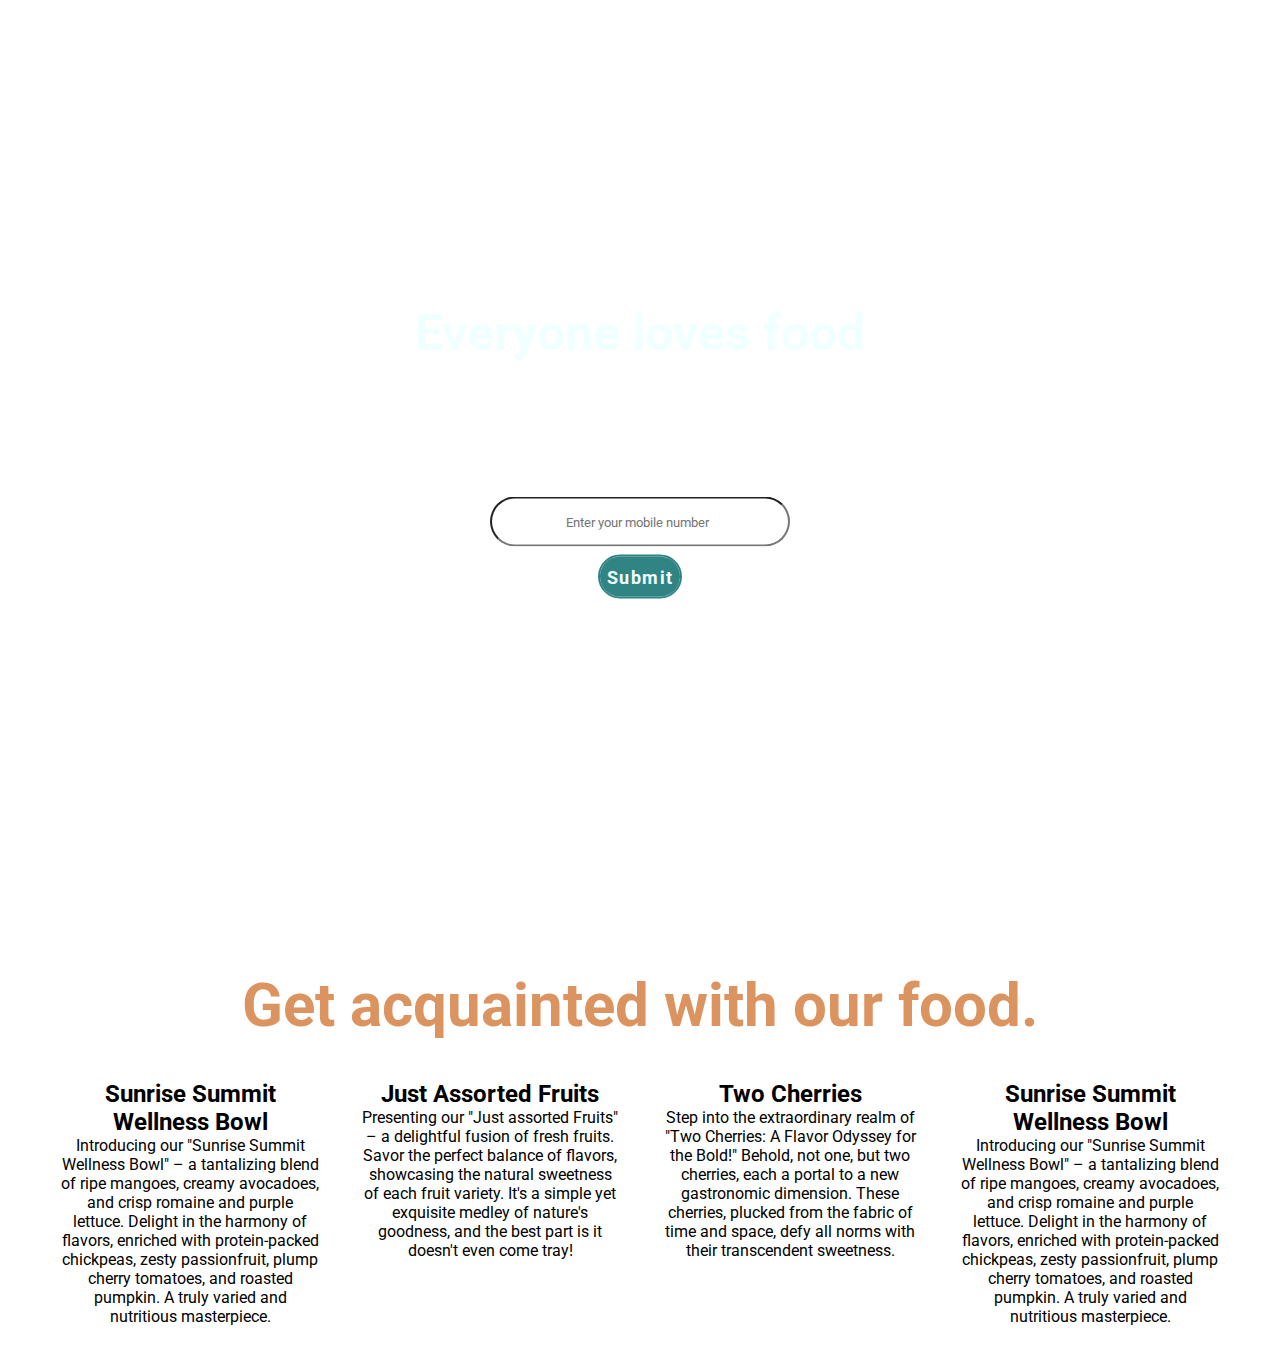
==== commit 1a49041d: "Too much text under 2 cherries" ====
--- a/index.html
+++ b/index.html
@@ -73,14 +73,7 @@
                         not one, but two cherries, each a portal to a new
                         gastronomic dimension. These cherries, plucked from the
                         fabric of time and space, defy all norms with their
-                        transcendent sweetness. Experience a symphony of taste
-                        as their flavors intertwine and collide in a dance of
-                        cosmic proportions. Marvel at the juiciness that defies
-                        gravity and logic, a taste sensation that transcends the
-                        limits of our known universe. It's not just fruit; it's
-                        a flavor adventure of interdimensional proportions that
-                        will leave your taste buds in a state of delicious
-                        disbelief!</p>
+                        transcendent sweetness.</p>
                 </div>
                 <br>
                 <div class="product-list">
